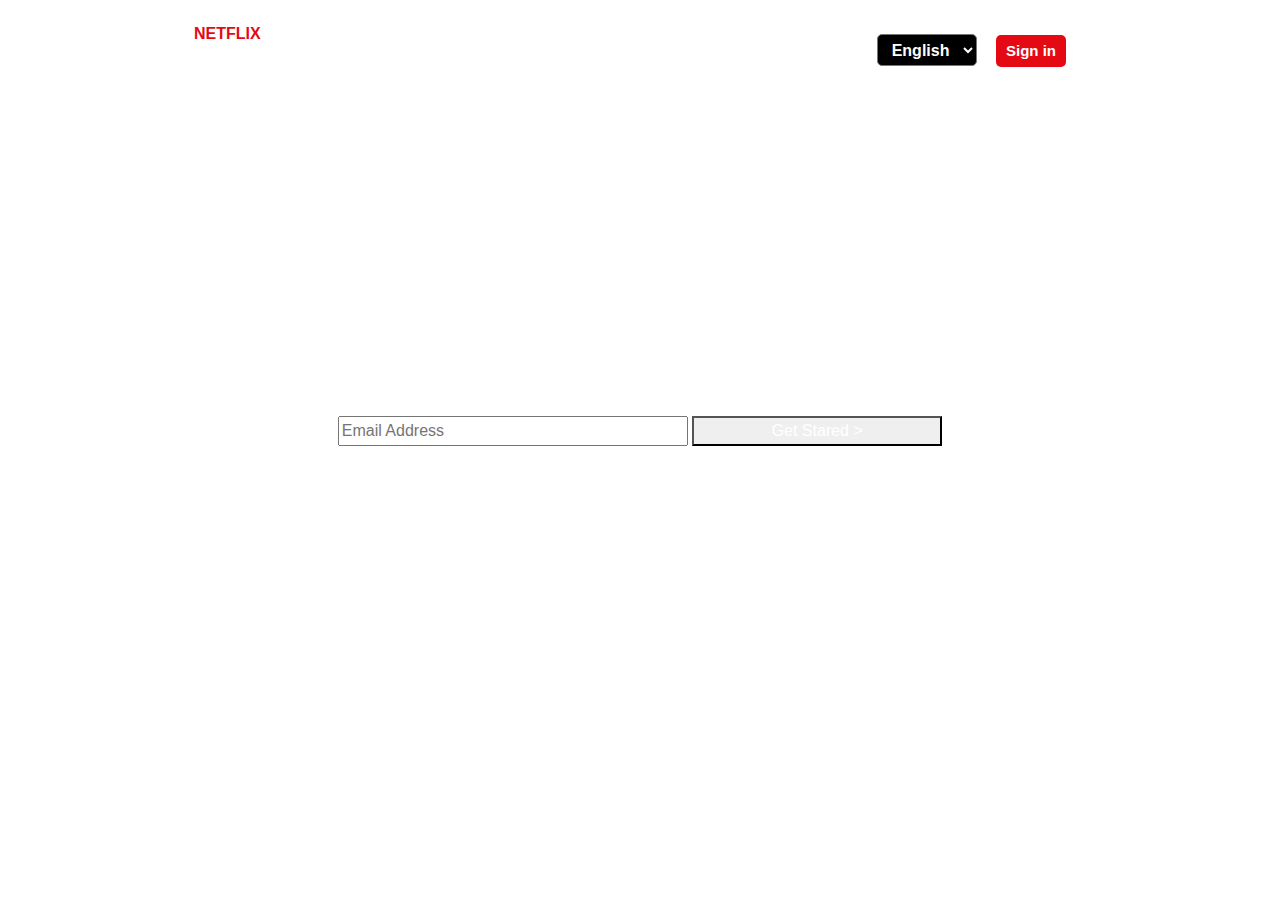
==== index.html @ 9de11a64 "new chages" ====
<!DOCTYPE html>
<html lang="en">
  <head>
    <meta charset="UTF-8" />
    <meta name="viewport" content="width=device-width, initial-scale=1.0" />
    <title>NETFLIX</title>
    <link rel="stylesheet" href="style.css" />
    <link
      rel="stylesheet"
      href="https://stackpath.bootstrapcdn.com/bootstrap/4.5.2/css/bootstrap.min.css"
      integrity="sha384-JcKb8q3iqJ61gNV9KGb8thSsNjpSL0n8PARn9HuZOnIxN0hoP+VmmDGMN5t9UJ0Z"
      crossorigin="anonymous"
    />
  </head>
  <body>
    <header>
        <div class="nav d-flex justify-content-between">
            <div id="logo">
              <h1>NETFLIX</h1>
            </div>
            <div id="option">
              <select name="language" id="select_language">
                <option lang="en" value="english">English</option>
                <option lang="hi" value="hindi">हिन्दी</option>
              </select>
              <button>Sign in</button>
            </div>
          </div>
    </header>
    <section>
        <div class="content">
            <h1>Unlimited movies, TV shows and more</h1>
      
            <p>Watch anywhere. Cancel anytime.</p>   
          <form action="action.php">
           <h3>
              Ready to watch? Enter your email to create or restart your membership.
            </h3>
            <input type="text" name="userid" id="" placeholder="Email Address" />
            <button type="submit" role="button">Get Stared ></button>
          </form>
          </div>      
    </section>
  </body>
</html>
---- style.css ----
*{
    color: white;
    text-decoration: none;
    font-family:url(NetflixSans-Regular.otf), "Helvetica Neue", "Segoe UI", Roboto, Ubuntu, sans-serif;
   
}
body{
    background-image:url(background.jpg);

}
.nav #logo h1{
    color:#e50914;
    font-size: 16px;
    
    font-weight: 900;
}

.nav{
    margin-top: 1.5rem;
    position: relative;
    width: inherit;
    margin-left: 1.5rem;
    margin-right:1.5rem ;
    margin-bottom: 1.5rem;
}
#logo{
    
    margin-left: 170px;
}
#option{
    margin-right: 190px;
    margin-top: 10px;
}
#option select{
    background-color: black;
    height: 32px;
    width:100px;
    border-radius:5px;
    padding:px;
    text-align: center;
    font-weight: 600;
    
}
#option button{
    background-color: #E50914;
    border-width: 0px;
    border-radius: 5px;
    height: 32px;
    width:70px;
    font-size:15px;
    font-weight:600;
    margin-left:15px;
    text-align:center;   
}
.content{
    align-items: center;
    text-align: center;
    color:white;
    padding-top:200px;
    padding: 200px;
    flex-basis: 50%;
    width: 100%;
    z-index: 1;
    border: 870*238;
}
.content h1{
    font-size: 48px;
    font-weight:900;
}
.content p{
    font-size: 24px;
    font-weight: 400;
}
form{
    border: 806*102;
}
.content form h3{
    font-size: 1.25rem;
    font-weight: 400;
    line-height: ;
    
}
.content input{
    width: 350px;
    height: 30px;
    border: 369*56;
}
.content button{
    width: 250px;
    border: 250*56;
}
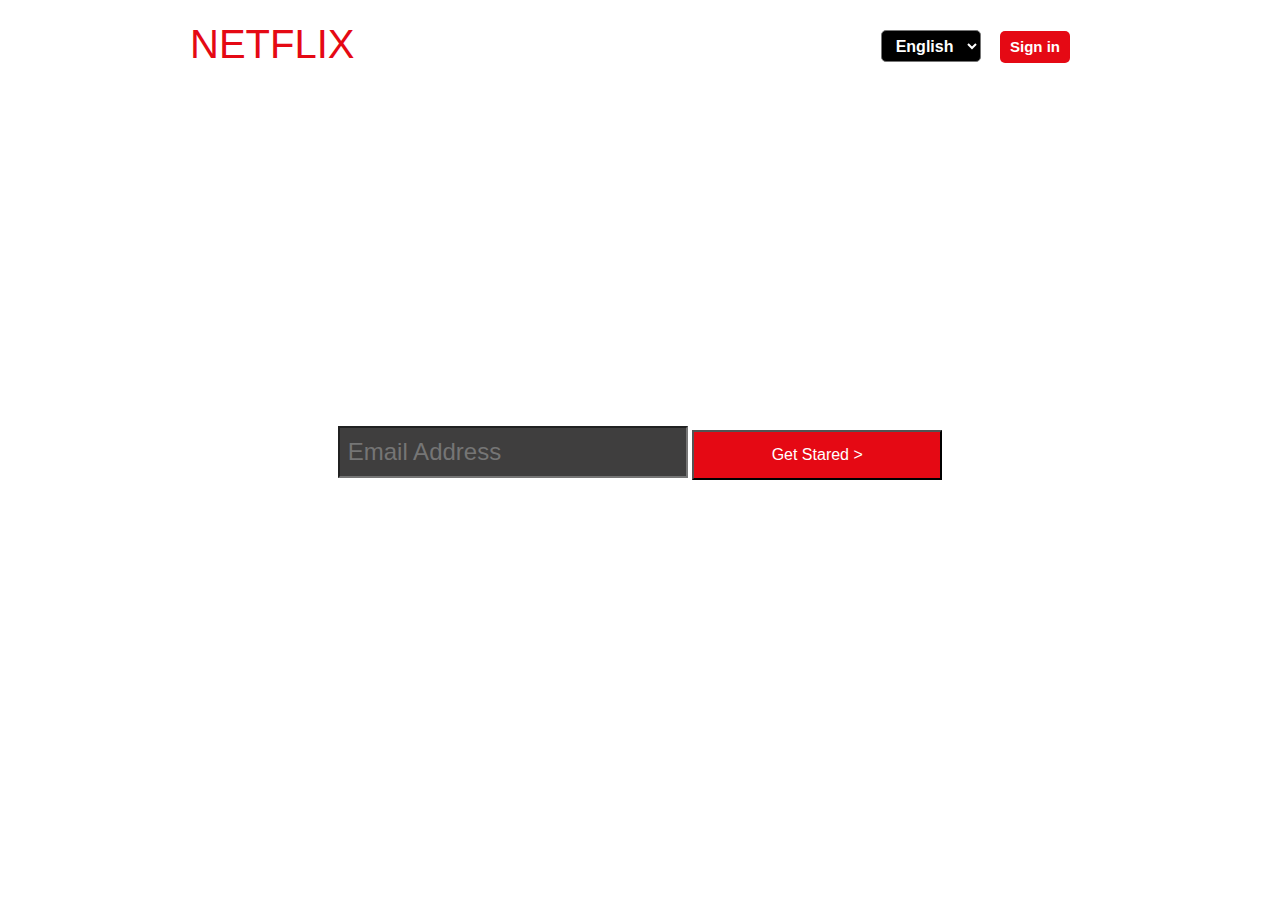
==== commit b92924d8: "new chages" ====
--- a/index.html
+++ b/index.html
@@ -29,7 +29,7 @@
     </header>
     <section>
         <div class="content">
-            <h1>Unlimited movies, TV shows and more</h1>
+            <h1 id="h1">Unlimited movies, TV shows and more</h1>
       
             <p>Watch anywhere. Cancel anytime.</p>   
           <form action="action.php">
--- a/style.css
+++ b/style.css
@@ -1,14 +1,14 @@
 *{
     color: white;
     text-decoration: none;
-    font-family:url(NetflixSans-Regular.otf), "Helvetica Neue", "Segoe UI", Roboto, Ubuntu, sans-serif;
-   
 }
 body{
     background-image:url(background.jpg);
+    font-family:url(NetflixSans-Regular.otf), "Helvetica Neue", "Segoe UI", Roboto, Ubuntu, sans-serif;
+   
 
 }
-.nav #logo h1{
+h1{
     color:#e50914;
     font-size: 16px;
     
@@ -16,12 +16,12 @@
 }
 
 .nav{
-    margin-top: 1.5rem;
+    margin-top: 1.25rem;
     position: relative;
     width: inherit;
-    margin-left: 1.5rem;
-    margin-right:1.5rem ;
-    margin-bottom: 1.5rem;
+    margin-left: 1.25rem;
+    margin-right:1.25rem ;
+    margin-bottom: 1.25rem;
 }
 #logo{
     
@@ -58,12 +58,15 @@
     color:white;
     padding-top:200px;
     padding: 200px;
+    height: auto;
+    width: ;
     flex-basis: 50%;
     width: 100%;
     z-index: 1;
     border: 870*238;
 }
-.content h1{
+.content #h1{
+    color:white;
     font-size: 48px;
     font-weight:900;
 }
@@ -77,15 +80,28 @@
 .content form h3{
     font-size: 1.25rem;
     font-weight: 400;
-    line-height: ;
+    
+   
+    
     
 }
 .content input{
     width: 350px;
-    height: 30px;
+    height: 50px;
     border: 369*56;
+    font-size: 24px;
+    padding: 24px 16px 24px 8px;
+    background-color: rgba(22, 21, 21, 0.824);
+    font-family:url(NetflixSans-Regular.otf), "Helvetica Neue", "Segoe UI", Roboto, Ubuntu, sans-serif;
 }
 .content button{
     width: 250px;
     border: 250*56;
+    height: 50px;
+    font-size: 16px;
+    background-color: #E50914;
+    
+}
+button{
+    font-family:url(NetflixSans-Regular.otf), "Helvetica Neue", "Segoe UI", Roboto, Ubuntu, sans-serif;
 }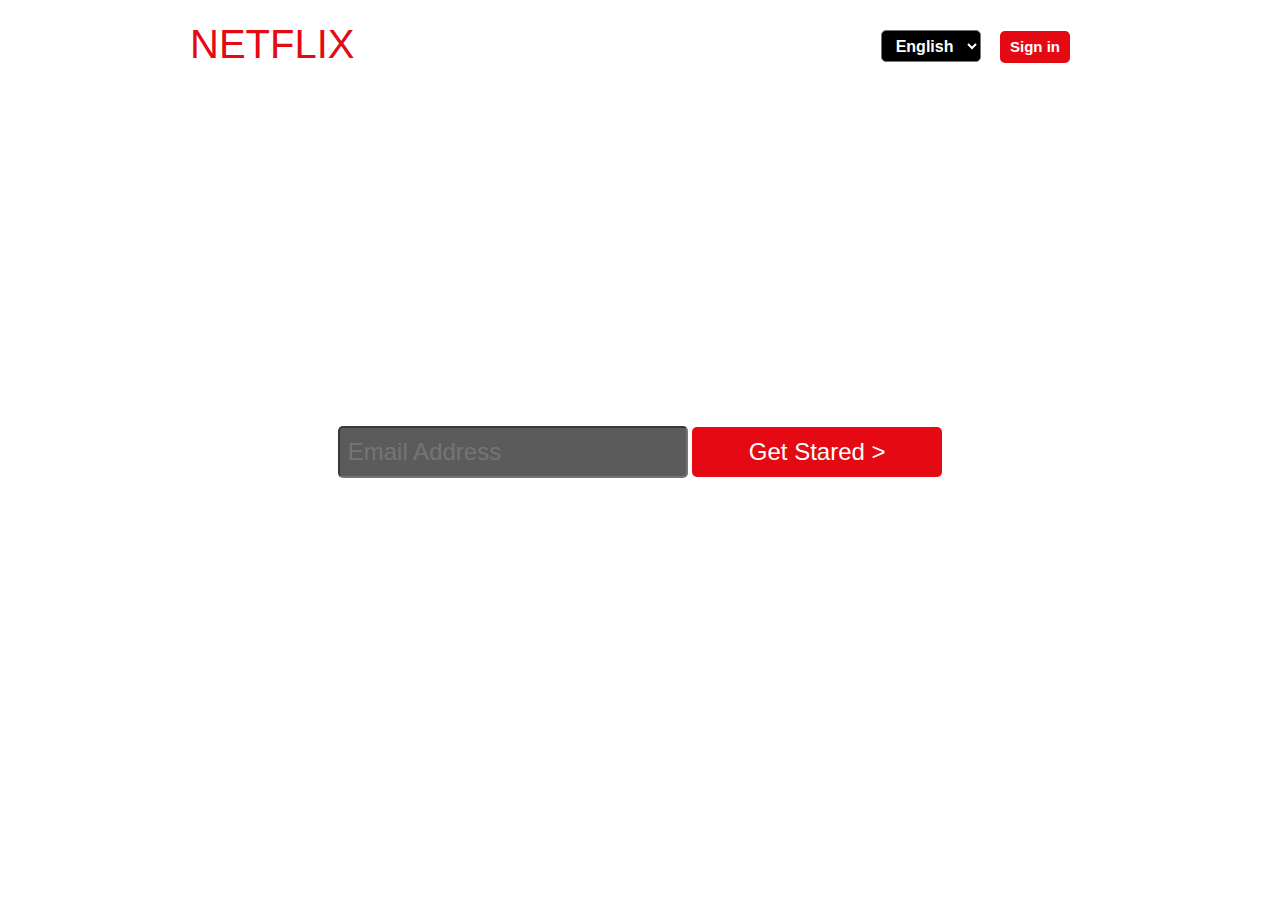
==== commit b24f633b: "new chages" ====
--- a/index.html
+++ b/index.html
@@ -23,7 +23,7 @@
                 <option lang="en" value="english">English</option>
                 <option lang="hi" value="hindi">हिन्दी</option>
               </select>
-              <button>Sign in</button>
+              <button >Sign in</button>
             </div>
           </div>
     </header>
@@ -37,7 +37,7 @@
               Ready to watch? Enter your email to create or restart your membership.
             </h3>
             <input type="text" name="userid" id="" placeholder="Email Address" />
-            <button type="submit" role="button">Get Stared ></button>
+            <button style="font-family: Netflix sans, Helvetica Neue, SegoeUI, Roboto, Ubuntu, sans-serif;" type="submit" >Get Stared <span>></span></button>
           </form>
           </div>      
     </section>
--- a/style.css
+++ b/style.css
@@ -1,62 +1,69 @@
-*{
+* {
     color: white;
     text-decoration: none;
 }
-body{
-    background-image:url(background.jpg);
-    font-family:url(NetflixSans-Regular.otf), "Helvetica Neue", "Segoe UI", Roboto, Ubuntu, sans-serif;
-   
+
+body {
+    background-image: url(background.jpg);
+    font-family: url(NetflixSans-Regular.otf), "Helvetica Neue", "Segoe UI", Roboto, Ubuntu, sans-serif;
+
 
 }
-h1{
-    color:#e50914;
+
+h1 {
+    color: #e50914;
     font-size: 16px;
-    
+
     font-weight: 900;
 }
 
-.nav{
+.nav {
     margin-top: 1.25rem;
     position: relative;
     width: inherit;
     margin-left: 1.25rem;
-    margin-right:1.25rem ;
+    margin-right: 1.25rem;
     margin-bottom: 1.25rem;
 }
-#logo{
-    
+
+#logo {
+
     margin-left: 170px;
 }
-#option{
+
+#option {
     margin-right: 190px;
     margin-top: 10px;
 }
-#option select{
+
+#option select {
     background-color: black;
     height: 32px;
-    width:100px;
-    border-radius:5px;
-    padding:px;
+    width: 100px;
+    border-radius: 5px;
+    padding: px;
     text-align: center;
     font-weight: 600;
-    
+
 }
-#option button{
+
+#option button {
     background-color: #E50914;
     border-width: 0px;
     border-radius: 5px;
     height: 32px;
-    width:70px;
-    font-size:15px;
-    font-weight:600;
-    margin-left:15px;
-    text-align:center;   
+    width: 70px;
+    font-size: 15px;
+    font-weight: 600;
+    margin-left: 15px;
+    text-align: center;
 }
-.content{
+
+.content {
     align-items: center;
     text-align: center;
-    color:white;
-    padding-top:200px;
+    color: white;
+    padding-top: 200px;
     padding: 200px;
     height: auto;
     width: ;
@@ -65,43 +72,60 @@
     z-index: 1;
     border: 870*238;
 }
-.content #h1{
-    color:white;
+
+.content #h1 {
+    color: white;
     font-size: 48px;
-    font-weight:900;
+    font-weight: 900;
 }
-.content p{
+
+.content p {
     font-size: 24px;
     font-weight: 400;
 }
-form{
+
+form {
     border: 806*102;
 }
-.content form h3{
+
+.content form h3 {
     font-size: 1.25rem;
     font-weight: 400;
     
-   
-    
-    
+
+
+
+
 }
-.content input{
+
+.content input {
     width: 350px;
     height: 50px;
     border: 369*56;
     font-size: 24px;
+    font-weight: 400;
+    border-width: 0.1em;
+    border-color: rgba(128, 128, 128, 0.7);
+    border-radius:5px;
     padding: 24px 16px 24px 8px;
-    background-color: rgba(22, 21, 21, 0.824);
-    font-family:url(NetflixSans-Regular.otf), "Helvetica Neue", "Segoe UI", Roboto, Ubuntu, sans-serif;
+    background-color: rgba(22, 22, 22, 0.7);;
+    font-family: url(NetflixSans-Regular.otf), "Helvetica Neue", "Segoe UI", Roboto, Ubuntu, sans-serif;
 }
-.content button{
+
+.content button {
     width: 250px;
     border: 250*56;
     height: 50px;
-    font-size: 16px;
+    font-style: initial;
+    overflow: visible;
+    font-size: 24px;
+    border-width:0;
+    font-weight: 500;
     background-color: #E50914;
-    
+    border-radius:5px;
+
 }
-button{
-    font-family:url(NetflixSans-Regular.otf), "Helvetica Neue", "Segoe UI", Roboto, Ubuntu, sans-serif;
+
+button {
+    font-family: url(NetflixSans-Regular.otf), "Helvetica Neue", "Segoe UI", Roboto, Ubuntu, sans-serif;
 }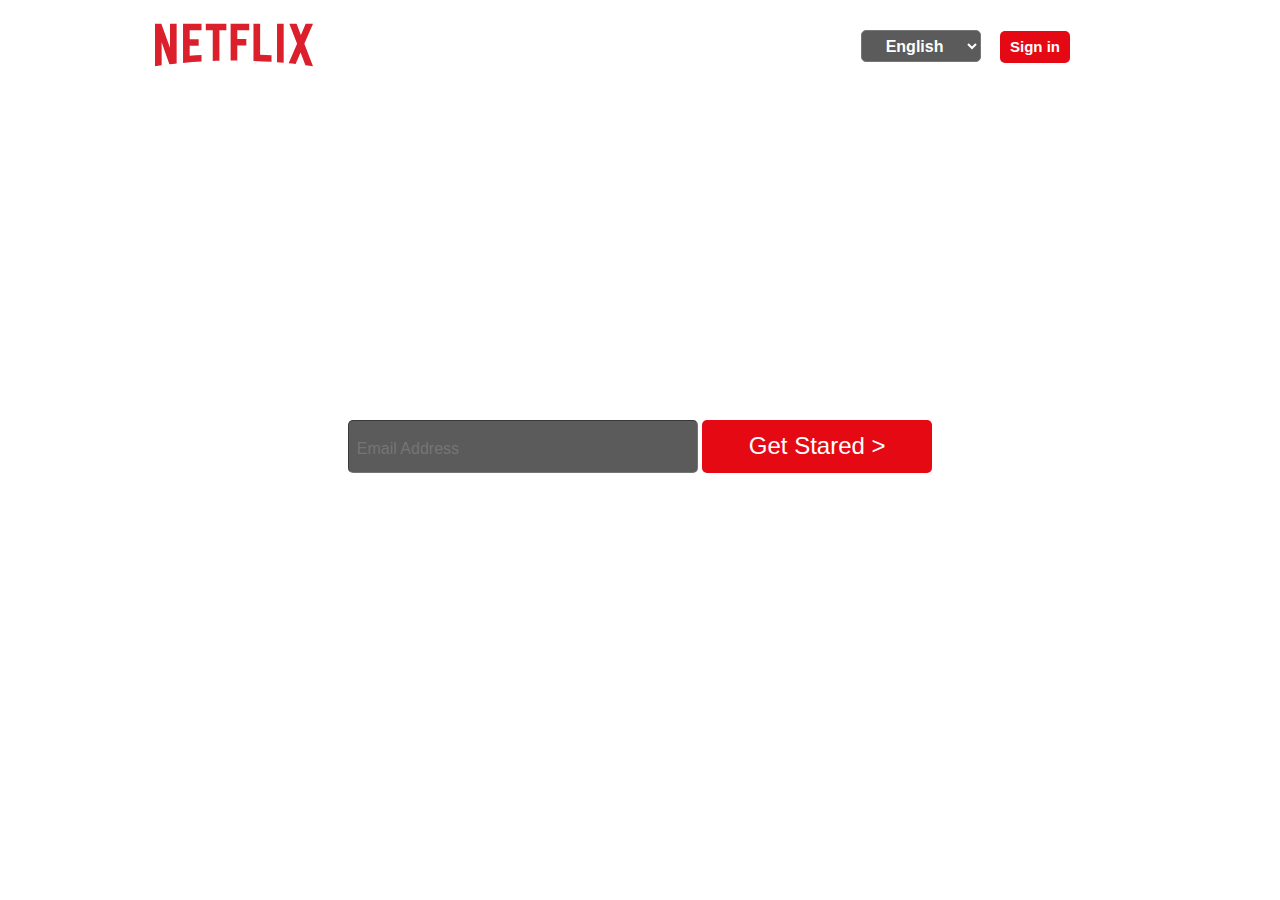
==== commit 5b8048a8: "size issues" ====
--- a/index.html
+++ b/index.html
@@ -16,11 +16,13 @@
     <header>
         <div class="nav d-flex justify-content-between">
             <div id="logo">
-              <h1>NETFLIX</h1>
+              <svg xmlns="http://www.w3.org/2000/svg" width="158" height="50" viewBox="0 0 512 138"><path fill="#db202c" d="M340.657 0v100.203c12.36.575 24.687 1.27 36.98 2.09v21.245a1822.444 1822.444 0 0 0-58.542-2.959V0zM512 .012l-28.077 65.094l28.07 72.438l-.031.013a1789.409 1789.409 0 0 0-24.576-3.323l-15.763-40.656l-15.913 36.882a1815.88 1815.88 0 0 0-22.662-2.36l27.371-63.43L435.352.013h23.325l14.035 36.184L488.318.012zM245.093 119.526V.011h60.19v21.436h-38.628v27.78h29.227v21.245h-29.227v49.05zM164.58 21.448V.01h66.69v21.437h-22.565v98.66c-7.197.19-14.386.412-21.56.683V21.448zM90.868 126.966V.014h59.89v21.435h-38.331v29.036c8.806-.113 21.327-.24 29.117-.222V71.51c-9.751-.12-20.758.134-29.117.217v32.164a1848.195 1848.195 0 0 1 38.331-2.62v21.247a1815.638 1815.638 0 0 0-59.89 4.45M48.571 77.854L48.57.01h21.562v128.96c-7.882.81-15.75 1.673-23.603 2.584L21.56 59.824v74.802a1834.87 1834.87 0 0 0-21.561 2.936V.012H20.49zm346.854 46.965V.012h21.563V126.6c-7.179-.64-14.364-1.23-21.563-1.78"/></svg>
             </div>
             <div id="option">
               <select name="language" id="select_language">
-                <option lang="en" value="english">English</option>
+                <option lang="en" value="english">
+                    <!-- <img src="lanuage.png" alt="language" height="20" width="20"> -->
+                  English</option>
                 <option lang="hi" value="hindi">हिन्दी</option>
               </select>
               <button >Sign in</button>
--- a/style.css
+++ b/style.css
@@ -6,14 +6,11 @@
 body {
     background-image: url(background.jpg);
     font-family: url(NetflixSans-Regular.otf), "Helvetica Neue", "Segoe UI", Roboto, Ubuntu, sans-serif;
-
-
 }
 
 h1 {
     color: #e50914;
     font-size: 16px;
-
     font-weight: 900;
 }
 
@@ -28,7 +25,7 @@
 
 #logo {
 
-    margin-left: 170px;
+    margin-left: 135px;
 }
 
 #option {
@@ -37,9 +34,9 @@
 }
 
 #option select {
-    background-color: black;
+    background-color:  rgba(22, 22, 22, 0.7);
     height: 32px;
-    width: 100px;
+    width: 120px;
     border-radius: 5px;
     padding: px;
     text-align: center;
@@ -66,7 +63,6 @@
     padding-top: 200px;
     padding: 200px;
     height: auto;
-    width: ;
     flex-basis: 50%;
     width: 100%;
     z-index: 1;
@@ -91,41 +87,30 @@
 .content form h3 {
     font-size: 1.25rem;
     font-weight: 400;
-    
-
-
-
-
 }
 
 .content input {
     width: 350px;
-    height: 50px;
-    border: 369*56;
-    font-size: 24px;
+    height: 53px;
+    border: 239.75*56;
+    font-size: 16px;
     font-weight: 400;
     border-width: 0.1em;
     border-color: rgba(128, 128, 128, 0.7);
-    border-radius:5px;
-    padding: 24px 16px 24px 8px;
-    background-color: rgba(22, 22, 22, 0.7);;
-    font-family: url(NetflixSans-Regular.otf), "Helvetica Neue", "Segoe UI", Roboto, Ubuntu, sans-serif;
+    border-radius: 5px;
+    padding: 24px 16px 18px 8px;
+    background-color: rgba(22, 22, 22, 0.7);
+    
+    font-family: Arial, Helvetica, sans-serif, Segoe UI, Roboto, Ubuntu, sans-serif;
 }
 
 .content button {
-    width: 250px;
-    border: 250*56;
-    height: 50px;
-    font-style: initial;
-    overflow: visible;
+    width: 230px;
+    border: 209.25*56;
+    height: 53px;
     font-size: 24px;
-    border-width:0;
+    border-width: 0;
     font-weight: 500;
     background-color: #E50914;
-    border-radius:5px;
-
-}
-
-button {
-    font-family: url(NetflixSans-Regular.otf), "Helvetica Neue", "Segoe UI", Roboto, Ubuntu, sans-serif;
+    border-radius: 5px;
 }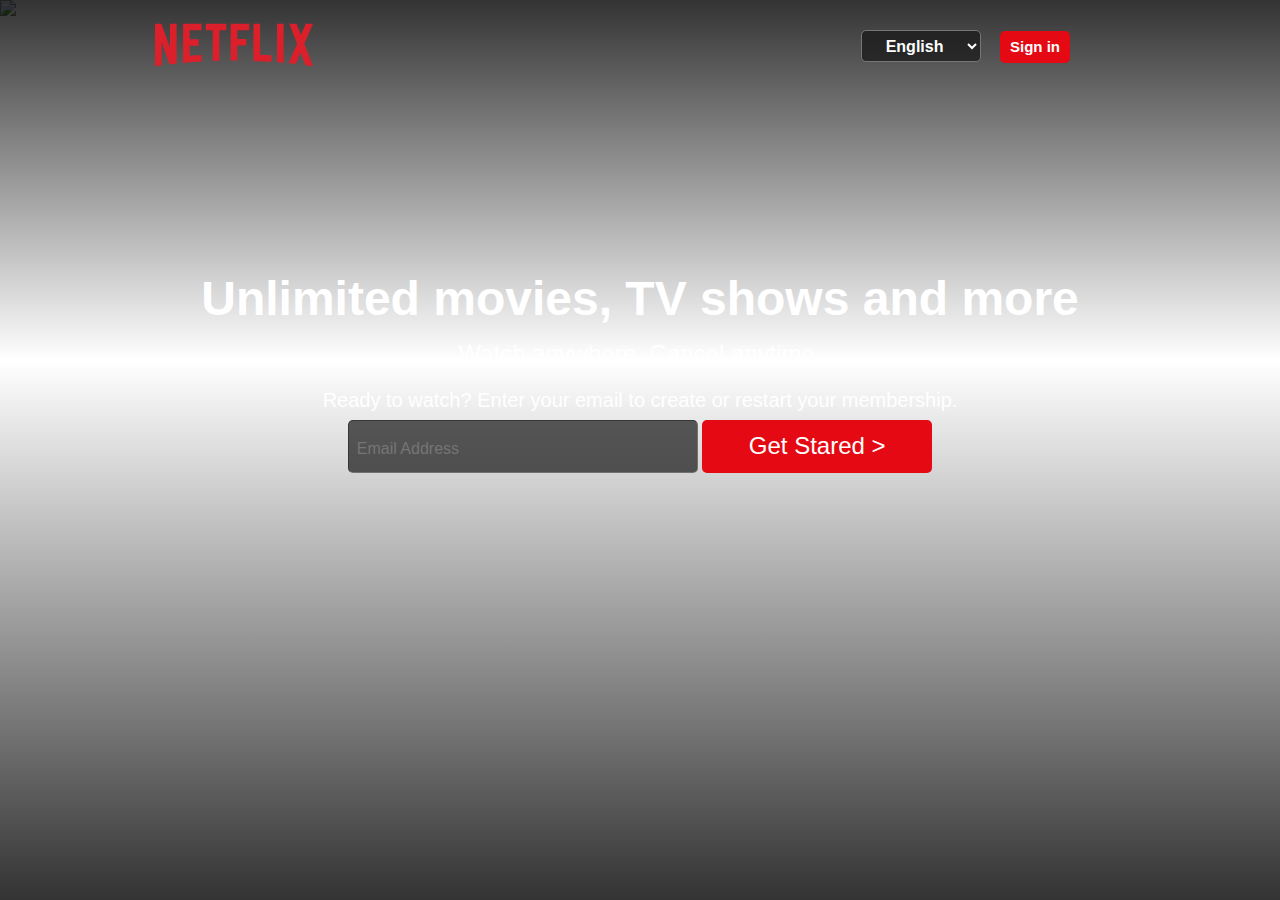
==== commit b47a9ea0: "logo added" ====
--- a/index.html
+++ b/index.html
@@ -3,8 +3,9 @@
   <head>
     <meta charset="UTF-8" />
     <meta name="viewport" content="width=device-width, initial-scale=1.0" />
-    <title>NETFLIX</title>
+    <title>Netflix India – Watch TV Shows Online, Watch Movies Online</title>
     <link rel="stylesheet" href="style.css" />
+    <link rel="shortcut icon" href="netflixicon.ico" type="image/x-icon">
     <link
       rel="stylesheet"
       href="https://stackpath.bootstrapcdn.com/bootstrap/4.5.2/css/bootstrap.min.css"
@@ -13,35 +14,40 @@
     />
   </head>
   <body>
-    <header>
-        <div class="nav d-flex justify-content-between">
-            <div id="logo">
-              <svg xmlns="http://www.w3.org/2000/svg" width="158" height="50" viewBox="0 0 512 138"><path fill="#db202c" d="M340.657 0v100.203c12.36.575 24.687 1.27 36.98 2.09v21.245a1822.444 1822.444 0 0 0-58.542-2.959V0zM512 .012l-28.077 65.094l28.07 72.438l-.031.013a1789.409 1789.409 0 0 0-24.576-3.323l-15.763-40.656l-15.913 36.882a1815.88 1815.88 0 0 0-22.662-2.36l27.371-63.43L435.352.013h23.325l14.035 36.184L488.318.012zM245.093 119.526V.011h60.19v21.436h-38.628v27.78h29.227v21.245h-29.227v49.05zM164.58 21.448V.01h66.69v21.437h-22.565v98.66c-7.197.19-14.386.412-21.56.683V21.448zM90.868 126.966V.014h59.89v21.435h-38.331v29.036c8.806-.113 21.327-.24 29.117-.222V71.51c-9.751-.12-20.758.134-29.117.217v32.164a1848.195 1848.195 0 0 1 38.331-2.62v21.247a1815.638 1815.638 0 0 0-59.89 4.45M48.571 77.854L48.57.01h21.562v128.96c-7.882.81-15.75 1.673-23.603 2.584L21.56 59.824v74.802a1834.87 1834.87 0 0 0-21.561 2.936V.012H20.49zm346.854 46.965V.012h21.563V126.6c-7.179-.64-14.364-1.23-21.563-1.78"/></svg>
+    <div class="banner">
+      <img src="background.jpg" alt="background">
+      <div class="banner-text">
+        <header>
+          <div class="nav d-flex justify-content-between">
+              <div id="logo">
+                <svg xmlns="http://www.w3.org/2000/svg" width="158" height="50" viewBox="0 0 512 138"><path fill="#db202c" d="M340.657 0v100.203c12.36.575 24.687 1.27 36.98 2.09v21.245a1822.444 1822.444 0 0 0-58.542-2.959V0zM512 .012l-28.077 65.094l28.07 72.438l-.031.013a1789.409 1789.409 0 0 0-24.576-3.323l-15.763-40.656l-15.913 36.882a1815.88 1815.88 0 0 0-22.662-2.36l27.371-63.43L435.352.013h23.325l14.035 36.184L488.318.012zM245.093 119.526V.011h60.19v21.436h-38.628v27.78h29.227v21.245h-29.227v49.05zM164.58 21.448V.01h66.69v21.437h-22.565v98.66c-7.197.19-14.386.412-21.56.683V21.448zM90.868 126.966V.014h59.89v21.435h-38.331v29.036c8.806-.113 21.327-.24 29.117-.222V71.51c-9.751-.12-20.758.134-29.117.217v32.164a1848.195 1848.195 0 0 1 38.331-2.62v21.247a1815.638 1815.638 0 0 0-59.89 4.45M48.571 77.854L48.57.01h21.562v128.96c-7.882.81-15.75 1.673-23.603 2.584L21.56 59.824v74.802a1834.87 1834.87 0 0 0-21.561 2.936V.012H20.49zm346.854 46.965V.012h21.563V126.6c-7.179-.64-14.364-1.23-21.563-1.78"/></svg>
+              </div>
+              <div id="option">
+                <select name="language" id="select_language">
+                  <option lang="en" value="english">
+                      <!-- <img src="lanuage.png" alt="language" height="20" width="20"> -->
+                    English</option>
+                  <option lang="hi" value="hindi">हिन्दी</option>
+                </select>
+                <button >Sign in</button>
+              </div>
             </div>
-            <div id="option">
-              <select name="language" id="select_language">
-                <option lang="en" value="english">
-                    <!-- <img src="lanuage.png" alt="language" height="20" width="20"> -->
-                  English</option>
-                <option lang="hi" value="hindi">हिन्दी</option>
-              </select>
-              <button >Sign in</button>
-            </div>
-          </div>
-    </header>
-    <section>
-        <div class="content">
-            <h1 id="h1">Unlimited movies, TV shows and more</h1>
-      
-            <p>Watch anywhere. Cancel anytime.</p>   
-          <form action="action.php">
-           <h3>
-              Ready to watch? Enter your email to create or restart your membership.
-            </h3>
-            <input type="text" name="userid" id="" placeholder="Email Address" />
-            <button style="font-family: Netflix sans, Helvetica Neue, SegoeUI, Roboto, Ubuntu, sans-serif;" type="submit" >Get Stared <span>></span></button>
-          </form>
-          </div>      
-    </section>
+      </header>
+      <section>
+          <div class="content">
+              <h1 id="h1">Unlimited movies, TV shows and more</h1>
+        
+              <p>Watch anywhere. Cancel anytime.</p>   
+            <form action="action.php">
+             <h3>
+                Ready to watch? Enter your email to create or restart your membership.
+              </h3>
+              <input type="text" name="userid" id="" placeholder="Email Address" />
+              <button style="font-family: Netflix sans, Helvetica Neue, SegoeUI, Roboto, Ubuntu, sans-serif;" type="submit" >Get Stared <span>></span></button>
+            </form>
+            </div>      
+      </section>
+      </div>
+    </div>
   </body>
 </html>
--- a/style.css
+++ b/style.css
@@ -2,10 +2,37 @@
     color: white;
     text-decoration: none;
 }
+.banner{
+    position: absolute;
+    top: 0;
+    height: 100%;
+    width: 100%;
+    left: 0;
+    
+}
+.banner img{
+    max-width: 100%;
+    top: 0;
+    height: 100%;
+    transform: none;
+    width: 100%;
+    left: 0;
+    position: absolute;
+    overflow: hidden;
+    
+}
+.banner-text{
+    position: relative;
+    height: 100%;
+    width: 100%;
+    overflow:hidden ;
+    background-image:linear-gradient(to top, rgba(0, 0, 0, 0.8) 0, rgba(0, 0, 0, 0) 60%, rgba(0, 0, 0, 0.8) 100%);
+}
 
 body {
-    background-image: url(background.jpg);
+    background-image: linear-gradient(to top, rgba(0, 0, 0, 0.8) 0, rgba(0, 0, 0, 0) 60%, rgba(0, 0, 0, 0.8) 100%);
     font-family: url(NetflixSans-Regular.otf), "Helvetica Neue", "Segoe UI", Roboto, Ubuntu, sans-serif;
+    
 }
 
 h1 {
@@ -72,6 +99,7 @@
 .content #h1 {
     color: white;
     font-size: 48px;
+    font-display:initial;
     font-weight: 900;
 }
 
